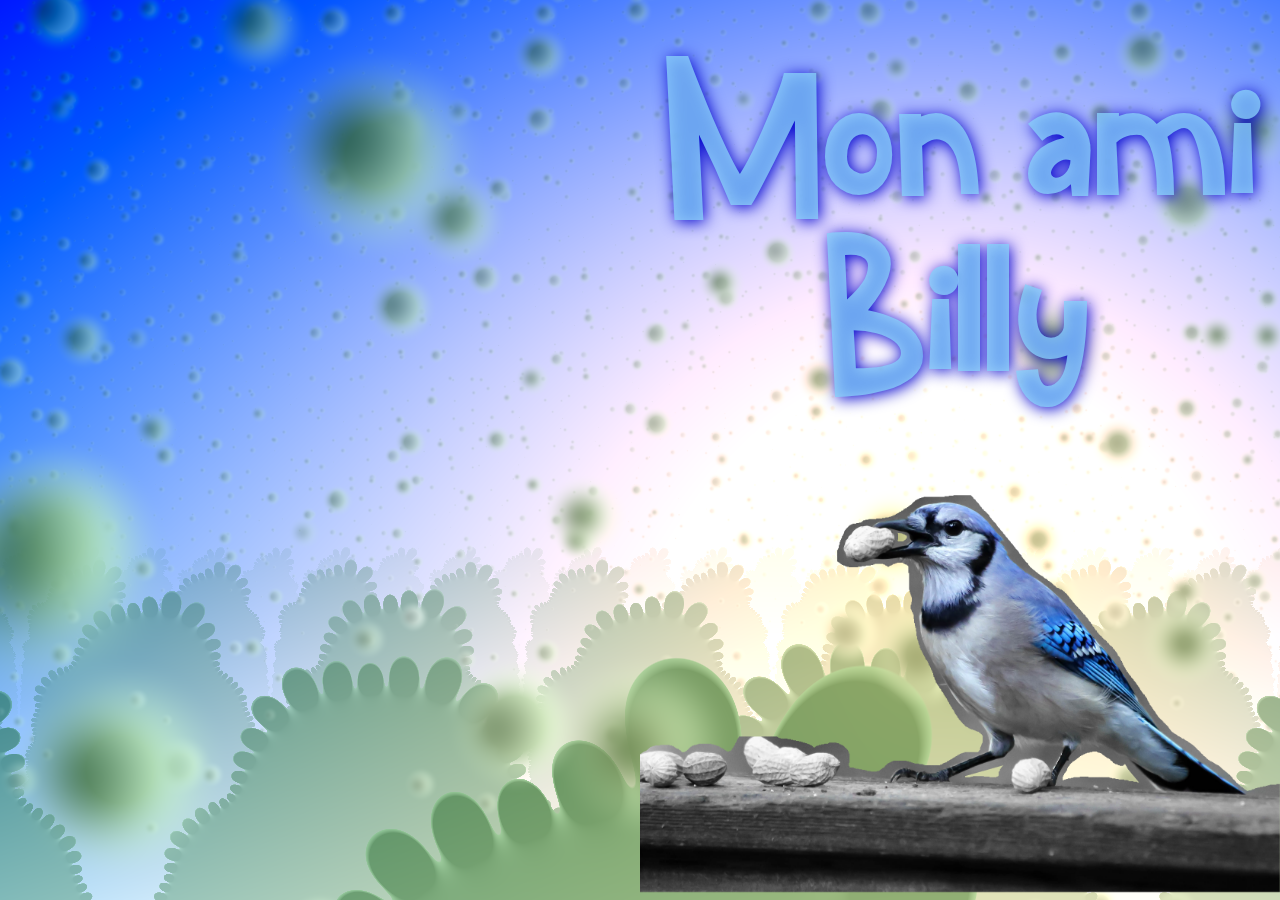
==== repos/game-billy/menu-bg.html @ c126b192 "initial-commit" ====
<!DOCTYPE html>
<html lang="fr-CA">
<head>
    <meta charset="utf-8" />
    <title>Menu-BG</title>
    <meta name="viewport" content="width=device-width, initial-scale=1, minimal-ui">
    <meta name="apple-mobile-web-app-capable" content="yes" />
    <meta name="apple-mobile-web-app-status-bar-style" content="black" />
    <style>
        @font-face {
            font-family: "billy";
            src: url(./fonts/KidsDreamDemoRegular.ttf);
        }
        html, body {
            margin: 0;
            height: 100%;
        }
        .solid {
            position: absolute;
            width: 100vw;
            height: 100vh;
        }
        img {
            display: block;
        }
        img#menu_img {
            bottom: 0;
            right: 0;
            width: 50%; 
            height: 50%;
            object-fit: contain;
        }
        #menu_title {
            position: absolute;
            width: 50vw;
            margin-left: 50vw;
            margin-top: 8vh;
            line-height: 1.1;
            color: color-mix(in srgb, lightskyblue, transparent 20%);
            text-align: center;
            text-shadow: 2px 2px 16px mediumblue;
            font-family: billy;
            font-size: 160px;
        }
        .wiggled {
            width: 99%;
            /* animation: wiggle 6s infinite; */
        }
        @keyframes wiggle {
            93% { transform: translate(1px, 1px) rotate(0deg); }
            94% { transform: translate(1px, 11px) rotate(1deg); }
            95% { transform: translate(-1px, 2px) rotate(-1deg); }
            96% { transform: translate(-3px, 1px) rotate(0deg); }
            97% { transform: translate(3px, 1px) rotate(-1deg); }
            98% { transform: translate(-1px, -1px) rotate(1deg); }
            99% { transform: translate(1px, 2px) rotate(0deg); }
            100% { transform: translate(1px, -2px) rotate(-1deg); }
        }
    </style>
</head>
<body>
    <video autoplay loop name="media" class="solid">
        <source src="./assets/choco-birds-run.mp3" type="audio/mpeg">
    </video>
    <canvas id="menu_canvas" class="solid"></canvas>
    <div id="menu_title">
        Mon ami<br>
        <div class="wiggled"><span class="sparkle">B</span>illy</div>
    </div>
    <img id="menu_img" class="solid" src="assets/menu-billy.png" alt="">
    <!--<div id="menu_button" style="right: 0;" class="solid">
        <button onclick="snipped()">SNIP!</button>
    </div>-->

    <script id="vertex_shader" type="x-shader/x-vertex">
        attribute vec3 a_square;
        void main() {
            gl_Position = vec4(a_square, 1.0);
        }
    </script>
    <script id="fragment_shader" type="x-shader/x-fragment">
        precision highp float;

        uniform float time;
        uniform vec2 mouse;
        uniform vec2 resolution;
        
        // hash without sine: https://www.shadertoy.com/view/4djSRW
        vec3 hash32(vec2 p) {
            vec3 p3 = fract(vec3(p.xyx) * vec3(443.8975, 397.2973, 491.1871));
            p3 += dot(p3, p3.yxz+19.19);
            return fract(vec3((p3.x+p3.y)*p3.z, (p3.x+p3.z)*p3.y, (p3.y+p3.z)*p3.x));
        }
        
        // Some complex functions are from: https://raw.githubusercontent.com/julesb/glsl-util/master/complexvisual.glsl
        #define E 2.7182818284590452353602874713527
        #ifndef sinh
            #define sinh(a) (pow(E, a)-pow(E, -a)) / 2.
        #endif
        #ifndef cosh
            #define cosh(a) (pow(E, a)+pow(E, -a)) / 2.
        #endif
        
        // for the hill shapes
        float Fractal(vec2 p, vec2 off, float l, float L) {
            // 'unroll' p horizontally (complex exp)
            p = vec2(exp(-p.y)*cos(p.x), exp(-p.y)*sin(p.x));// + vec2(.1*sin(.2*iTime), .1*cos(.2*iTime));
            
            // a bit of complex sine for variation
            p *= .831;
            p = .05 + vec2(sin(p.x)*cosh(p.y), cos(p.x)*sinh(p.y));
            
            // iterate
            for (int i = 0; i < 5; i++) {
                // standard Julia
                p = vec2(p.x*p.x-p.y*p.y, 2.*p.x*p.y) - off;
                
                // pinned inversion
                p = p / dot(p, p) + vec2(-.000085, 0.);
                p = p / dot(p, p);
            }
        
            return length(p) + p.x / 1.05; // + p.y * .25;
        }
        
        void main( void ) {
            vec2 res = resolution.xy;
            vec2 p = (gl_FragCoord.xy-res/2.) / res.y;
            float t = .05 * time;
            
            // shift everything down a tad
            p.y += .1;
            
            // original p
            vec2 op = p;
            
            // shift camera
            vec2 offs = vec2(.33 * t, .3+.2*sin(.178*t)) + (mouse.xy-.5); // panning
            
            // sun pos
            vec2 spos = vec2(.67, 0.)-p;
            
            // background
            vec3 bg =
                mix(
                    // sun
                    vec3(1.7, 1.3, 1.),
                    // fog & sky
                    mix(
                        vec3(1.),
                        vec3(.3, .5, 1.),
                        clamp(p.y+.4, 0., 1.)
                    ),
                    // sun shape and position
                    .3 + .5 * length(p-spos)
                );
            
            // initial color
            vec3 col = bg;
            
            // number of layers
            const float L = 9.;
            
            // hill layers
            for (float l = 1.; l < L; l++) {
                // original p
                p = op;
                
                // scale layer
                p /= pow(2., l) / 10. / L;
            
                // scrolling and panning
                p += offs;
                
                // move horizontally at each layer
                p.x += 1.7 * l;
                
                // hill shape
                float fr = clamp(-2.+.005*Fractal(p, vec2(1., fract(-l*.25)), l, L), 0., 1.);
            
                // mix col with bg & previous layers
                col =
                    mix(
                        col,
                        // mix bg with hill color
                        mix(
                            bg,
                            // mix in ground fog 
                            mix(
                                bg, // fog color
                                vec3(.1, .5, .1) - .4 * fr + .1, // hill color
                                clamp((p.y+4.)/4., 0., 1.)
                            ),
                            (l-.5)/L
                            //1.-exp(-(l-.5)/L)
                        ),
                        min(1., fr/.1)
                    );
                    
                // general movement of motes
                p += t * vec2(.5, .15);
                
                // scrolling and panning / 2.0 (makes them appear to exist between hill layers when mousing)
                p += .5 * offs;
                
                // hash for motes
                vec3 rnd = hash32(floor(p));
                
                // set mote size
                rnd.z = mix(.02, .25, rnd.z);
                
                // set mote position within its cell
                rnd.xy =
                    .5 + (.5-rnd.z) * vec2(
                        cos(.9*t+7.*rnd.x),
                        sin(.7*t+5.*rnd.y)
                    );
                
                // mix col with motes
                col =
                    mix(
                        col,
                        mix(
                            bg,
                            // mote color and shading
                            //vec3(.8, 1., .7) - .65 * smoothstep(0., 1., 1.-length(fract(p+.2*rnd.z)-rnd.xy)/rnd.z),
                            vec3(.8, 1., .7) - .65 * smoothstep(0., 1., 1.-length(fract(p+.33*spos*rnd.z)-rnd.xy)/rnd.z),
                            l/L
                        ),
                        min(1., rnd.z * 7. * smoothstep(0., 1., 1.-length(fract(p)-rnd.xy)/rnd.z))
                    );
            }
            
            gl_FragColor = vec4(col, 1.);
        }
    </script>

    <script>
        let runner = null
    </script>
    <script type="module" src="../../js/game/webgl-runner.js"></script>
    <script type="module">
        import WebglRunner from "../../js/game/webgl-runner.js"

        // Start the shader
        setTimeout(() => {
            runner = new WebglRunner()
            const canvas = document.getElementById("menu_canvas")
            const fragmentShader = document.getElementById("fragment_shader").text
            const vertexShader = document.getElementById("vertex_shader").text
            runner.run(canvas, fragmentShader, vertexShader)
        }, 0);

        // Pause the shader if it's not visible
        const bc = new BroadcastChannel("route-change")
        bc.onmessage = event => {
            if (event.data.current.startsWith("#/menu"))
                runner?.resume()
            else
                runner?.pause()
        }
    </script>

    <script>
        const snipped = () => {
            runner.pause()

            const canvas = document.getElementById("menu_canvas")
            canvas.toBlob(blob => {
                const img = document.createElement("img")
                const url = URL.createObjectURL(blob)
                
                img.onload = () => { 
                    URL.revokeObjectURL(url)

                    document.getElementById("menu_canvas").remove()
                    document.getElementById("menu_img").remove()
                    document.getElementById("menu_button").remove()

                    document.body.appendChild(img)
                }
                img.src = url
            })
        }
    </script>
</body>
</html>
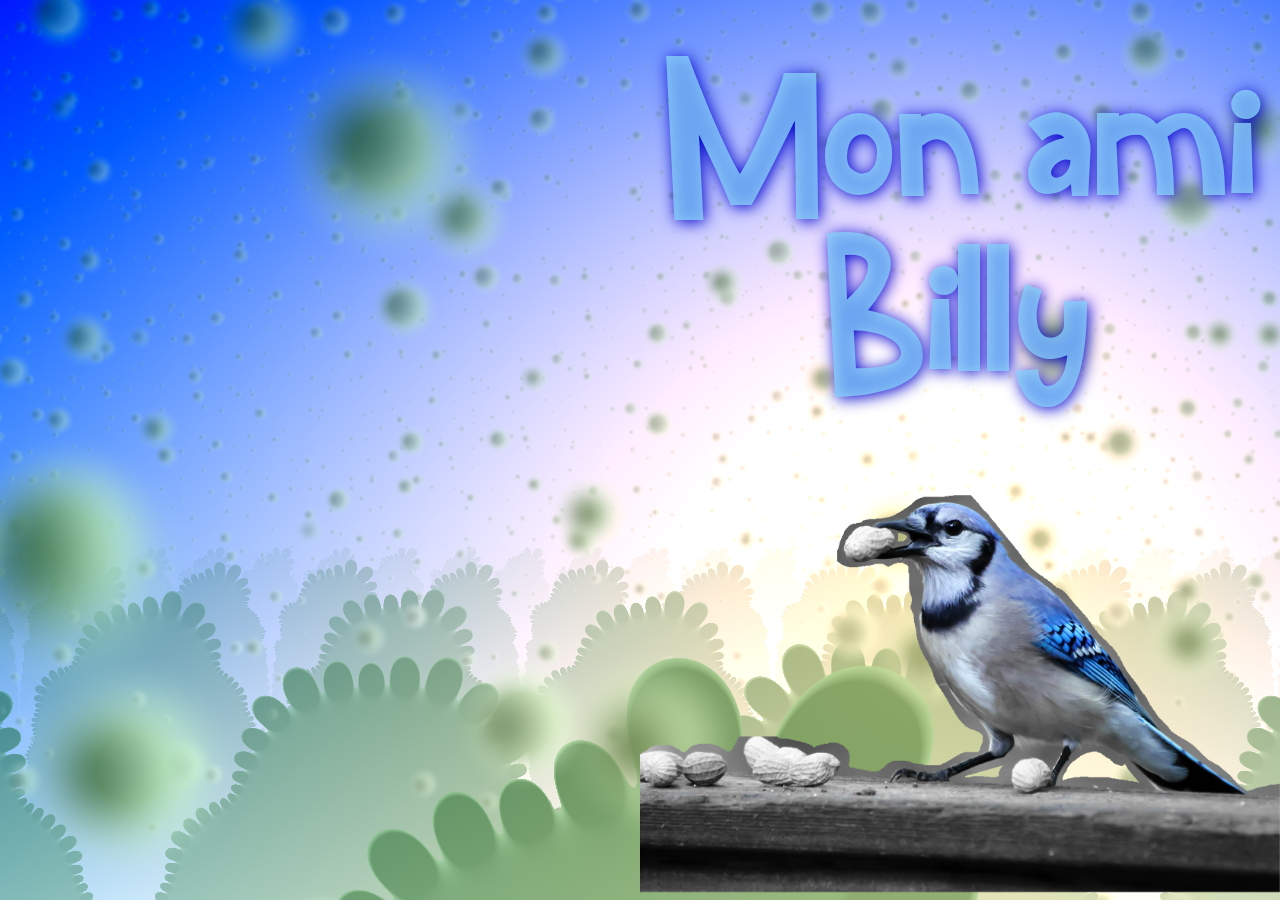
==== commit f2f25913: "cleanup" ====
--- a/repos/game-billy/menu-bg.html
+++ b/repos/game-billy/menu-bg.html
@@ -59,18 +59,15 @@
     </style>
 </head>
 <body>
-    <video autoplay loop name="media" class="solid">
+    <audio id="menu_audio" loop name="media" class="solid">
         <source src="./assets/choco-birds-run.mp3" type="audio/mpeg">
-    </video>
+    </audio>
     <canvas id="menu_canvas" class="solid"></canvas>
     <div id="menu_title">
         Mon ami<br>
         <div class="wiggled"><span class="sparkle">B</span>illy</div>
     </div>
     <img id="menu_img" class="solid" src="assets/menu-billy.png" alt="">
-    <!--<div id="menu_button" style="right: 0;" class="solid">
-        <button onclick="snipped()">SNIP!</button>
-    </div>-->
 
     <script id="vertex_shader" type="x-shader/x-vertex">
         attribute vec3 a_square;
@@ -252,35 +249,15 @@
         }, 0);
 
         // Pause the shader if it's not visible
+        // Start audio at beginning of the game
         const bc = new BroadcastChannel("route-change")
         bc.onmessage = event => {
             if (event.data.current.startsWith("#/menu"))
                 runner?.resume()
-            else
+            else {
                 runner?.pause()
-        }
-    </script>
-
-    <script>
-        const snipped = () => {
-            runner.pause()
-
-            const canvas = document.getElementById("menu_canvas")
-            canvas.toBlob(blob => {
-                const img = document.createElement("img")
-                const url = URL.createObjectURL(blob)
-                
-                img.onload = () => { 
-                    URL.revokeObjectURL(url)
-
-                    document.getElementById("menu_canvas").remove()
-                    document.getElementById("menu_img").remove()
-                    document.getElementById("menu_button").remove()
-
-                    document.body.appendChild(img)
-                }
-                img.src = url
-            })
+                document.getElementById("menu_audio")?.play()
+            }
         }
     </script>
 </body>
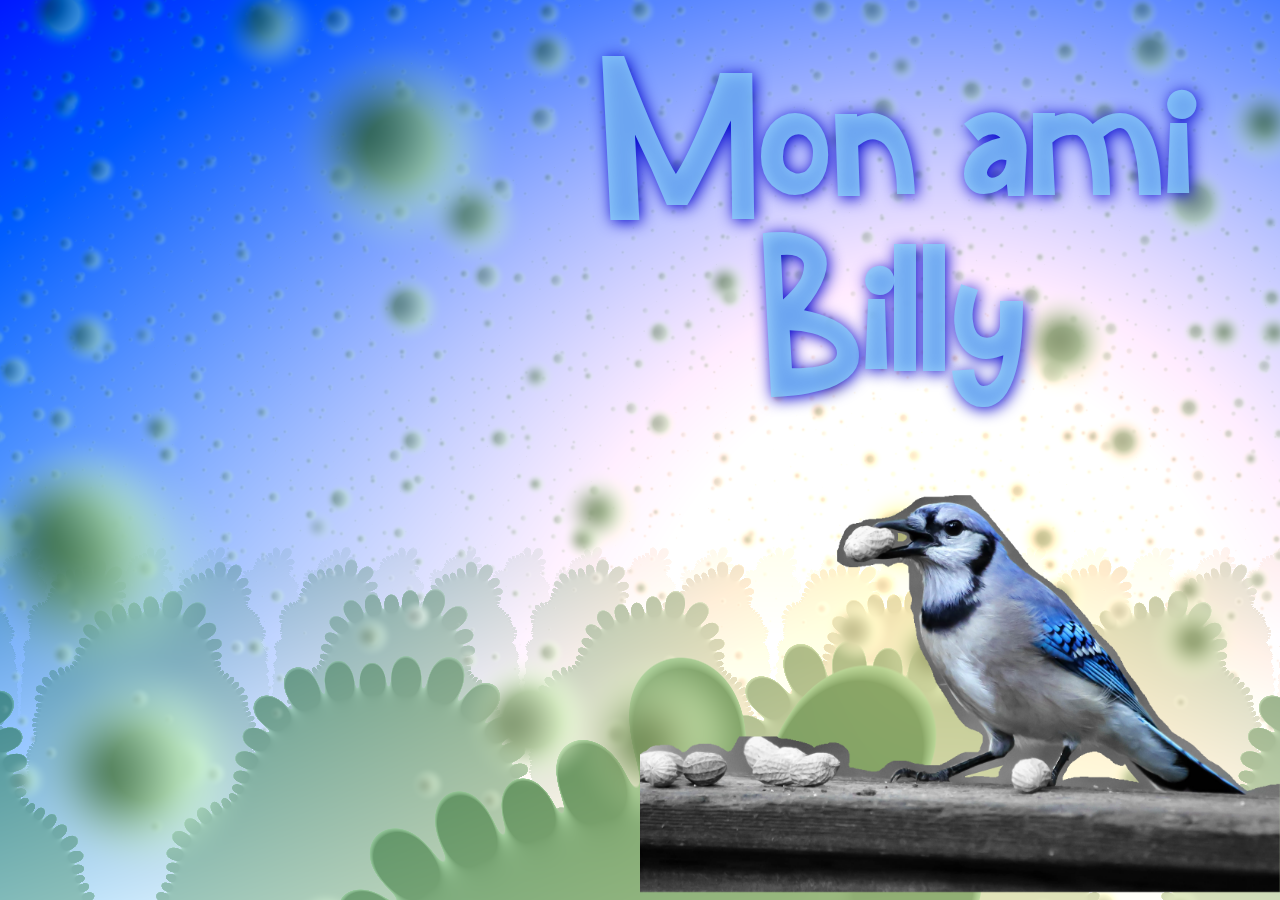
==== commit 54c2b02d: "wip" ====
--- a/repos/game-billy/menu-bg.html
+++ b/repos/game-billy/menu-bg.html
@@ -14,6 +14,8 @@
         html, body {
             margin: 0;
             height: 100%;
+            /* background-color: lavender; */
+            background-image: linear-gradient(cornflowerblue, color-mix(in srgb, teal, transparent 30%));
         }
         .solid {
             position: absolute;
@@ -33,7 +35,7 @@
         #menu_title {
             position: absolute;
             width: 50vw;
-            margin-left: 50vw;
+            margin-left: 45vw;
             margin-top: 8vh;
             line-height: 1.1;
             color: color-mix(in srgb, lightskyblue, transparent 20%);
@@ -44,22 +46,30 @@
         }
         .wiggled {
             width: 99%;
-            /* animation: wiggle 6s infinite; */
+            animation: wiggle 4s;
         }
         @keyframes wiggle {
-            93% { transform: translate(1px, 1px) rotate(0deg); }
-            94% { transform: translate(1px, 11px) rotate(1deg); }
-            95% { transform: translate(-1px, 2px) rotate(-1deg); }
-            96% { transform: translate(-3px, 1px) rotate(0deg); }
-            97% { transform: translate(3px, 1px) rotate(-1deg); }
-            98% { transform: translate(-1px, -1px) rotate(1deg); }
-            99% { transform: translate(1px, 2px) rotate(0deg); }
+            86% { transform: translate(1px, 1px) rotate(0deg); }
+            88% { transform: translate(1px, 11px) rotate(1deg); }
+            90% { transform: translate(-1px, 2px) rotate(-1deg); }
+            92% { transform: translate(-3px, 1px) rotate(0deg); }
+            94% { transform: translate(3px, 1px) rotate(-1deg); }
+            96% { transform: translate(-1px, -1px) rotate(1deg); }
+            98% { transform: translate(1px, 2px) rotate(0deg); }
             100% { transform: translate(1px, -2px) rotate(-1deg); }
+        }
+        
+        #menu_canvas {
+            opacity: 0;
+            transition: opacity 3s 0.5s;
+        }
+        #menu_canvas.show {
+            opacity: 1;
         }
     </style>
 </head>
 <body>
-    <audio id="menu_audio" loop name="media" class="solid">
+    <audio id="xmenu_audio" loop name="media" class="solid">
         <source src="./assets/choco-birds-run.mp3" type="audio/mpeg">
     </audio>
     <canvas id="menu_canvas" class="solid"></canvas>
@@ -246,16 +256,21 @@
             const fragmentShader = document.getElementById("fragment_shader").text
             const vertexShader = document.getElementById("vertex_shader").text
             runner.run(canvas, fragmentShader, vertexShader)
+            canvas.classList.add("show")
         }, 0);
 
         // Pause the shader if it's not visible
         // Start audio at beginning of the game
+        const logproxy = new BroadcastChannel("log-proxy")
         const bc = new BroadcastChannel("route-change")
         bc.onmessage = event => {
-            if (event.data.current.startsWith("#/menu"))
+            if (event.data.current.startsWith("#/menu")) {
                 runner?.resume()
+                logproxy.postMessage({ line: `resume-anim ${event.data.current} (${event.data.previous})`, id: performance.now()})
+            }
             else {
                 runner?.pause()
+                logproxy.postMessage({ line: `pause-anim ${event.data.current} (${event.data.previous})`, id: performance.now()})
                 document.getElementById("menu_audio")?.play()
             }
         }
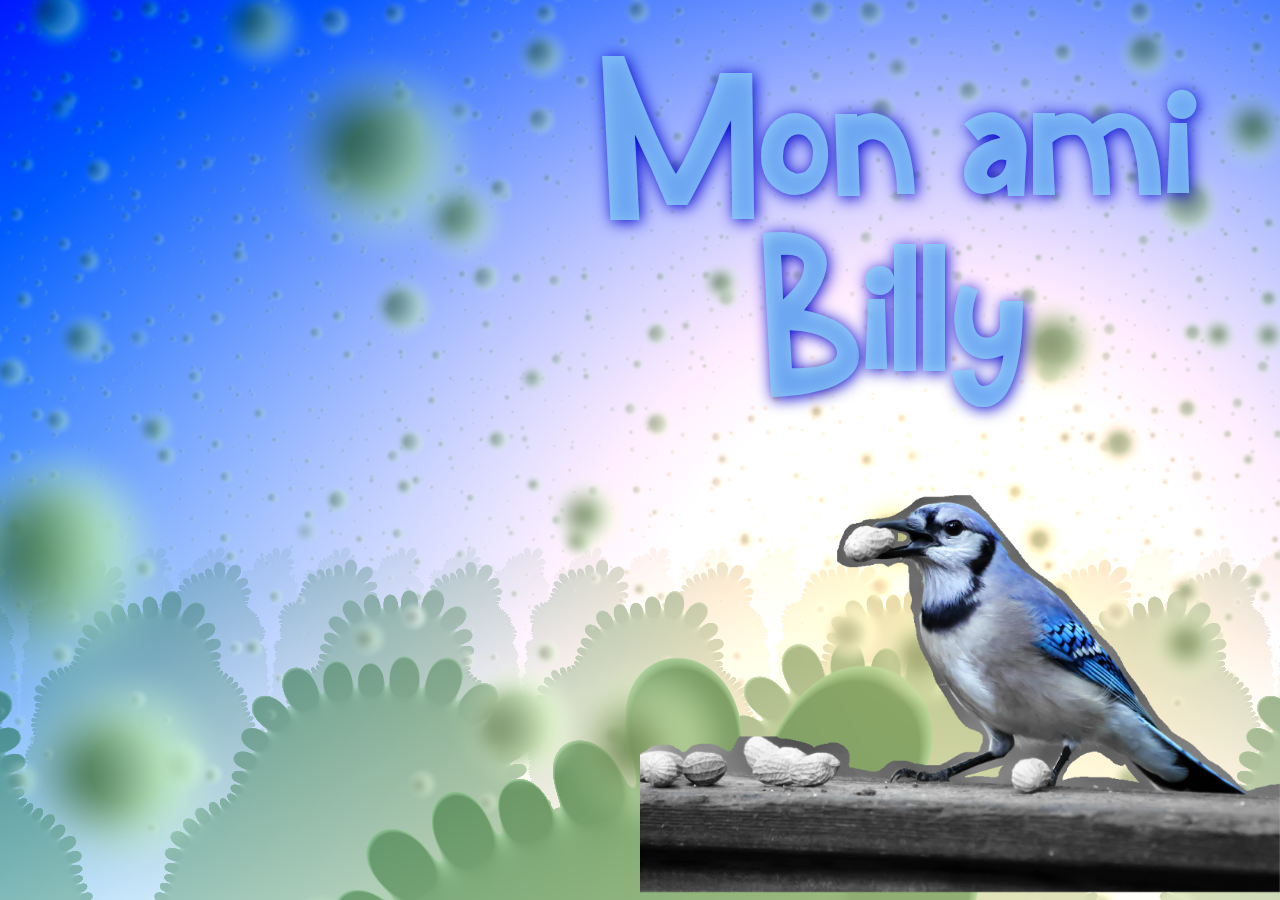
==== commit 081f997b: "wip: pwa" ====
--- a/repos/game-billy/menu-bg.html
+++ b/repos/game-billy/menu-bg.html
@@ -262,8 +262,9 @@
         // Pause the shader if it's not visible
         // Start audio at beginning of the game
         const logproxy = new BroadcastChannel("log-proxy")
-        const bc = new BroadcastChannel("route-change")
+        const bc = new BroadcastChannel("router:route-change")
         bc.onmessage = event => {
+            console.log(event.data.current, event.data.previous)
             if (event.data.current.startsWith("#/menu")) {
                 runner?.resume()
                 logproxy.postMessage({ line: `resume-anim ${event.data.current} (${event.data.previous})`, id: performance.now()})
